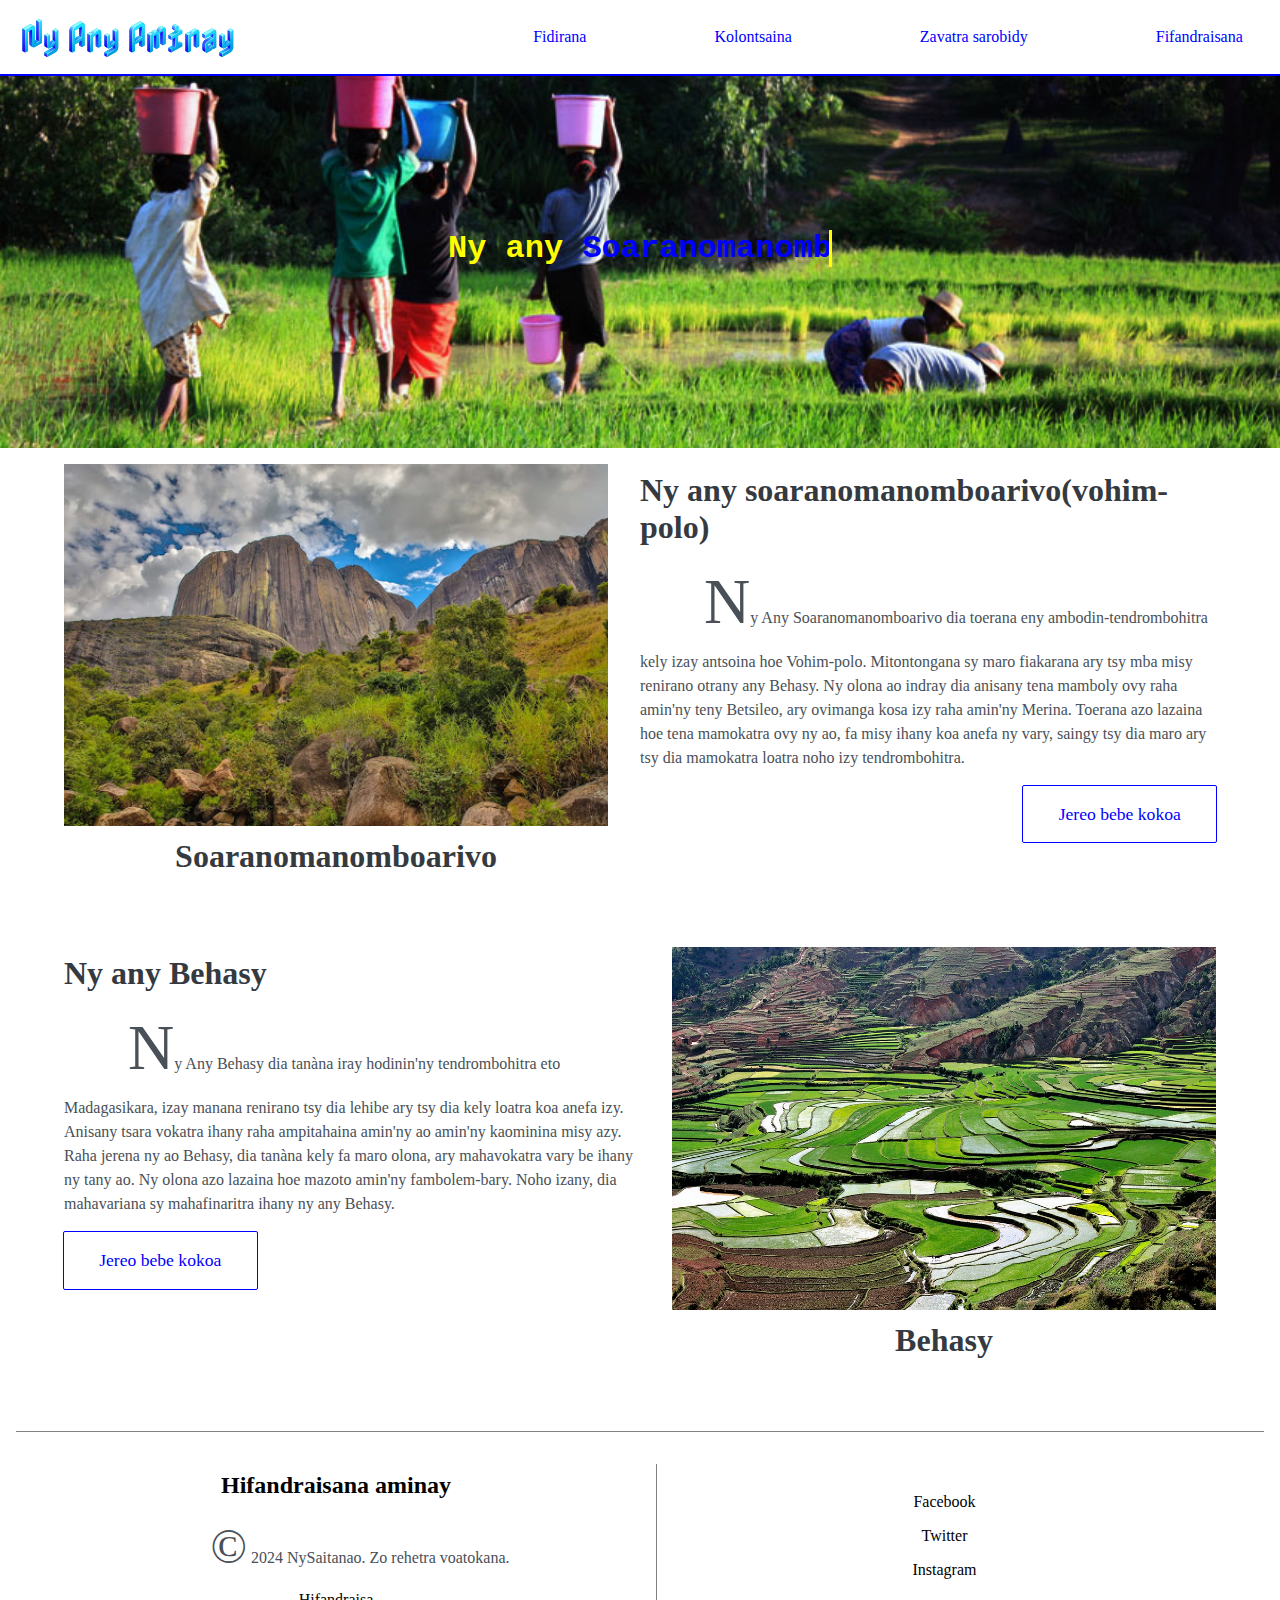
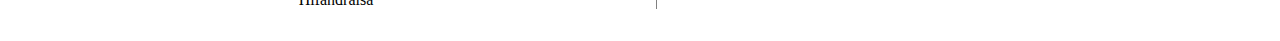
==== index.html @ ec2fa888 "first commit" ====
<!doctype html>
<html lang="en">
<head>
    <meta charset="UTF-8">
    <meta content="width=device-width, user-scalable=no, initial-scale=1.0, maximum-scale=1.0, minimum-scale=1.0"
          name="viewport">
    <meta content="ie=edge" http-equiv="X-UA-Compatible">
    <title>Ny any aminay</title>
    <link href="./styles/index.css" rel="stylesheet">
</head>
<body>
<header class="page__header">
    <nav class="navigation">
        <div class="jc-b-flex table">
            <div class="logo"><a href="./index.html">Ny Any Aminay</a></div>

            <ul class="jc-b-flex navigation__items">
                <li><a href="./index.html">Fidirana</a></li>
                <li><a href="./culture.html">Kolontsaina</a></li>
                <li><a href="./valuable-things.html">Zavatra sarobidy</a></li>
                <li><a href="./contact.html">Fifandraisana</a></li>
            </ul>
        </div>
    </nav>

    <h1>Ny any <span class="behasy">Soaranomanomboarivo</span> sy any <span class="behasy">Behasy</span> zay eeeh!!!!!
    </h1>
</header>
<main class="main__page">
    <section class="vohipolo">
        <div class="toerana-container">
            <figure>
                <img alt="Sary ny an vohim-polo" src="./images/vohipolo.jpg">
                <figcaption>
                    <h1>Soaranomanomboarivo</h1>
                </figcaption>
            </figure>

            <div>
                <h1>Ny any soaranomanomboarivo(vohim-polo)</h1>

                <p>
                    Ny Any Soaranomanomboarivo dia toerana eny ambodin-tendrombohitra kely izay antsoina hoe Vohim-polo.
                    Mitontongana sy maro fiakarana ary tsy mba misy renirano otrany any Behasy. Ny olona ao indray dia
                    anisany tena mamboly ovy raha amin'ny teny Betsileo, ary ovimanga kosa izy raha amin'ny Merina.
                    Toerana azo lazaina hoe tena mamokatra ovy ny ao, fa misy ihany koa anefa ny vary, saingy tsy dia
                    maro ary tsy dia mamokatra loatra noho izy tendrombohitra.
                </p>

                <div class="btn-group">
                    <a href="./valuable-things.html#valuable-of-vohi-polo">jereo bebe kokoa</a>
                </div>
            </div>
        </div>
    </section>


    <section class="t-behasy">
        <div class="toerana-container">
            <div>
                <h1>Ny any Behasy</h1>

                <p>
                    Ny Any Behasy dia tanàna iray hodinin'ny tendrombohitra eto Madagasikara, izay manana renirano tsy
                    dia lehibe ary tsy dia kely loatra koa anefa izy. Anisany tsara vokatra ihany raha ampitahaina
                    amin'ny ao amin'ny kaominina misy azy. Raha jerena ny ao Behasy, dia tanàna kely fa maro olona, ary
                    mahavokatra vary be ihany ny tany ao. Ny olona azo lazaina hoe mazoto amin'ny fambolem-bary. Noho
                    izany, dia mahavariana sy mahafinaritra ihany ny any Behasy.
                </p>

                <div class="btn-group">
                    <a href="./valuable-things.html#valuable-of-behasy">jereo bebe kokoa</a>
                </div>
            </div>

            <figure>
                <img alt="Sary ny any Behasy " src="./images/behasy-bg.jpg">
                <figcaption>
                    <h1>Behasy</h1>
                </figcaption>
            </figure>
        </div>
    </section>
</main>

<footer>
    <div>
        <hgroup>
            <h1>Hifandraisana aminay</h1>
            <p>&copy; 2024 NySaitanao. Zo rehetra voatokana.</p>
            <a href="./contact.html">Hifandraisa</a>
        </hgroup>
    </div>
    <div class="social-media">
        <a href="https://facebook.com" target="_blank">Facebook</a>
        <a href="https://twitter.com" target="_blank">Twitter</a>
        <a href="https://instagram.com" target="_blank">Instagram</a>
    </div>
</footer>


</body>
</html>
---- styles/index.css ----
@import url(./base.css);

.toerana-container {
    display: flex;
    flex-direction: row;
    gap: 2em;
}

.toerana-container  figure img {
    width: 34em;
    object-fit: cover;
}

.toerana-container  figure figcaption {
    text-align: center;
}

h1 {
    font-size: 2rem;
    color: #343a40;
    margin: 0.5rem 0;
}


p {
    font-size: 1rem;
    line-height: 1.5;
    color: #495057;
    margin-bottom: 1rem;
}

.toerana-container p:first-letter {
    font-size: 4rem;
    margin-left: 1em;
}


.vohipolo, .t-behasy {
    margin-bottom: 4em;
}
.btn-group {
    display: flex;
    align-items: center;
}


.vohipolo .btn-group {
    justify-content: flex-end;
}

.btn-group a {
    padding: 1em 2em;
    text-decoration: none;
    font-size: 1.1em;
    outline: 1px solid blue;
    color: var(--cl-blue);
    border-radius: 1px;
    transition: outline 0.3s ease, opacity 0.3s ease, background 0.3s ease;
}

.btn-group a::first-letter {
    text-transform: uppercase;
}

.btn-group a:hover {
    padding: 1em 2em;
    outline: 2px solid blue;
    opacity: 0.6;
    color: white;
    background: var(--bg-blue);
}



@media (max-width: 900px) {
    .toerana-container {
        flex-direction: column;
        gap: 1em;
    }
    .toerana-container figure img {
        width: 100%;
    }

    .btn-group  {
        margin-bottom: 1em;
    }
}
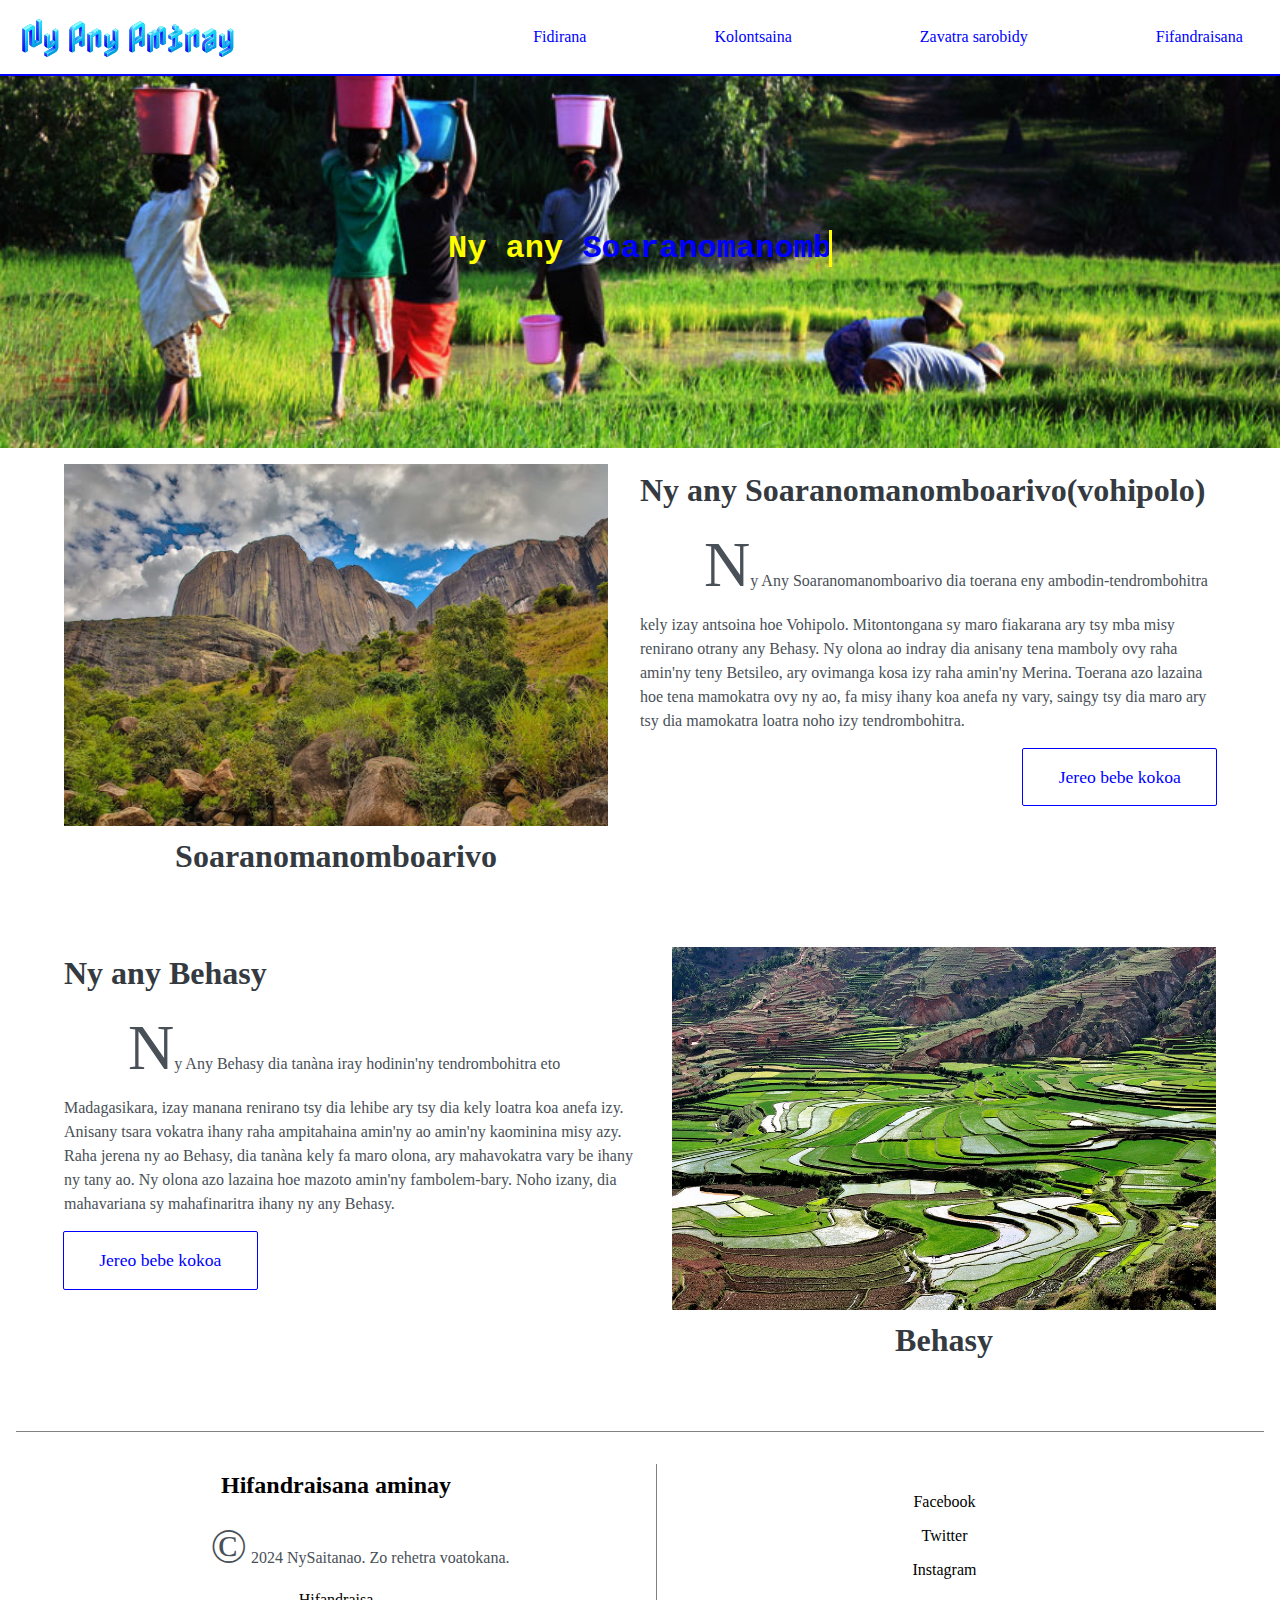
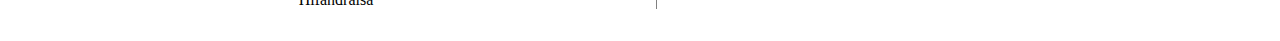
==== commit 7ebf4266: "feat: refactoring dev" ====
--- a/index.html
+++ b/index.html
@@ -37,10 +37,10 @@
             </figure>
 
             <div>
-                <h1>Ny any soaranomanomboarivo(vohim-polo)</h1>
+                <h1>Ny any Soaranomanomboarivo(vohipolo)</h1>
 
                 <p>
-                    Ny Any Soaranomanomboarivo dia toerana eny ambodin-tendrombohitra kely izay antsoina hoe Vohim-polo.
+                    Ny Any Soaranomanomboarivo dia toerana eny ambodin-tendrombohitra kely izay antsoina hoe Vohipolo.
                     Mitontongana sy maro fiakarana ary tsy mba misy renirano otrany any Behasy. Ny olona ao indray dia
                     anisany tena mamboly ovy raha amin'ny teny Betsileo, ary ovimanga kosa izy raha amin'ny Merina.
                     Toerana azo lazaina hoe tena mamokatra ovy ny ao, fa misy ihany koa anefa ny vary, saingy tsy dia
